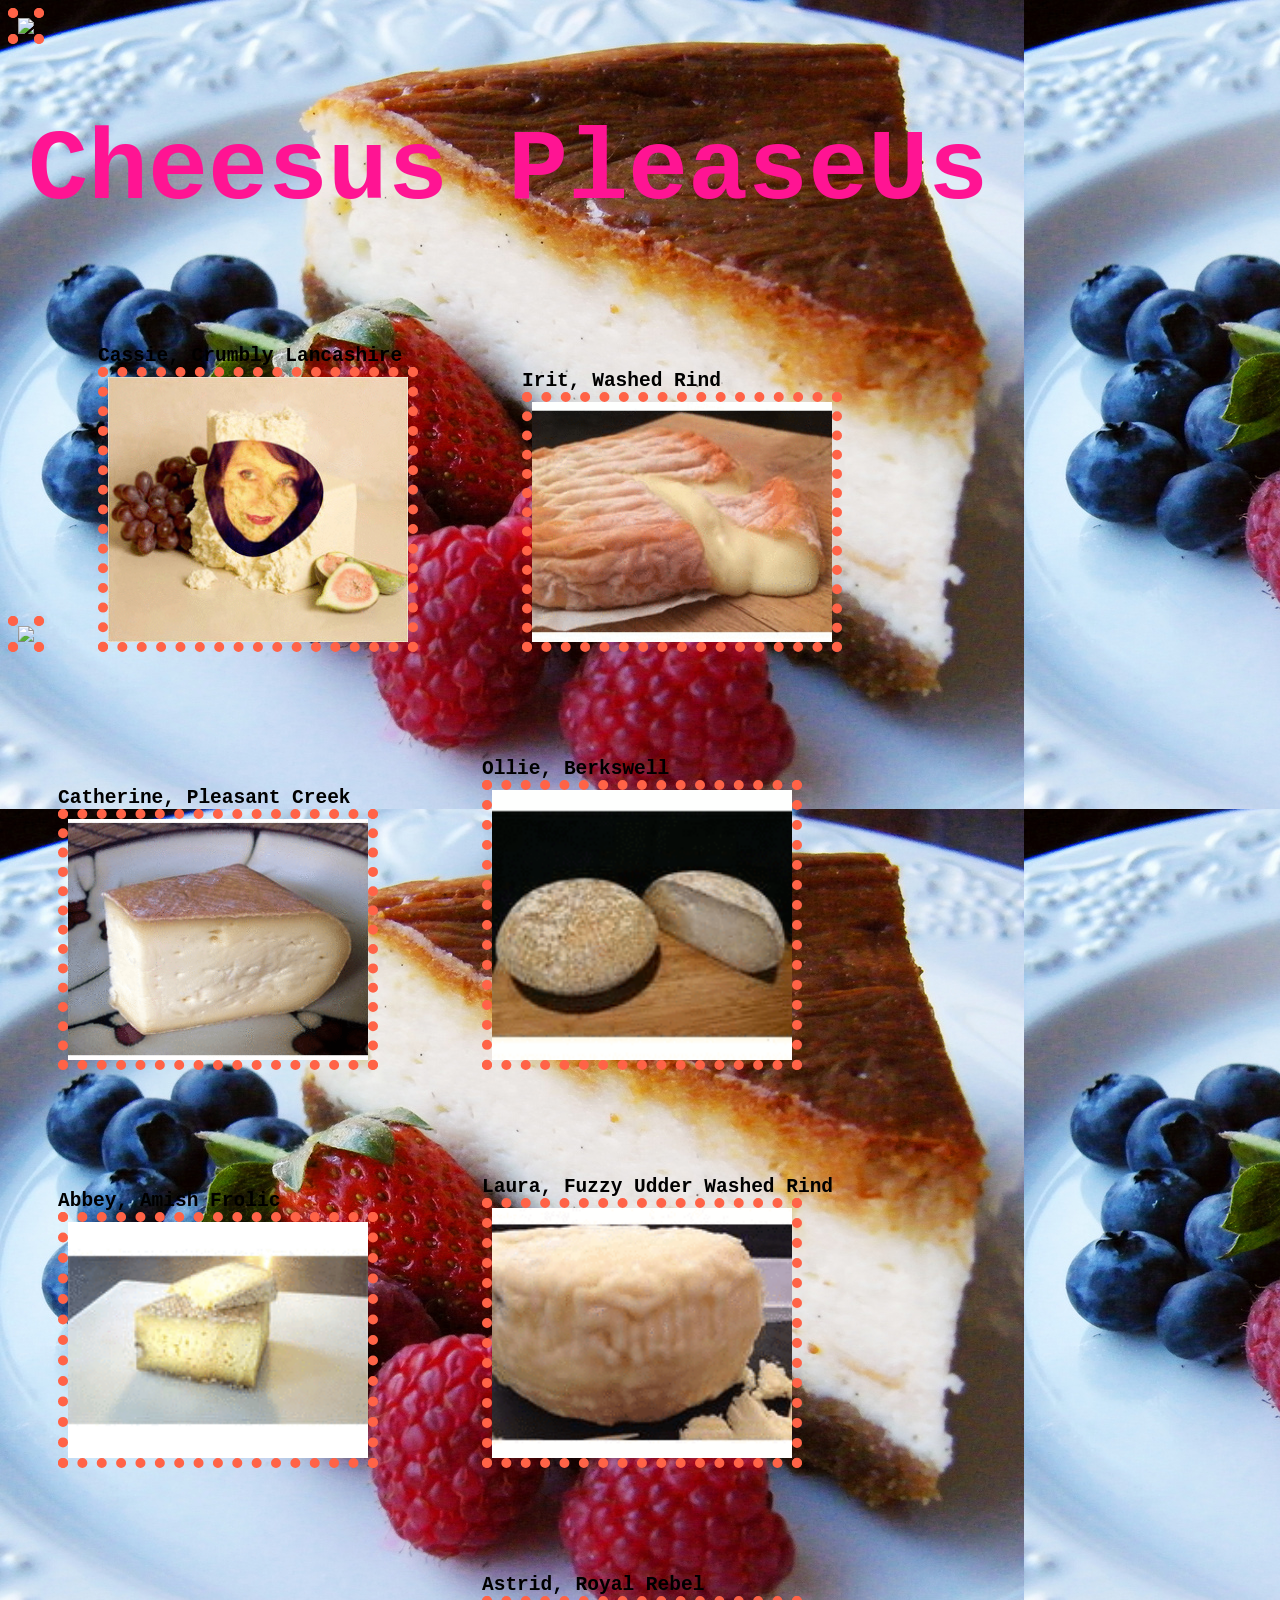
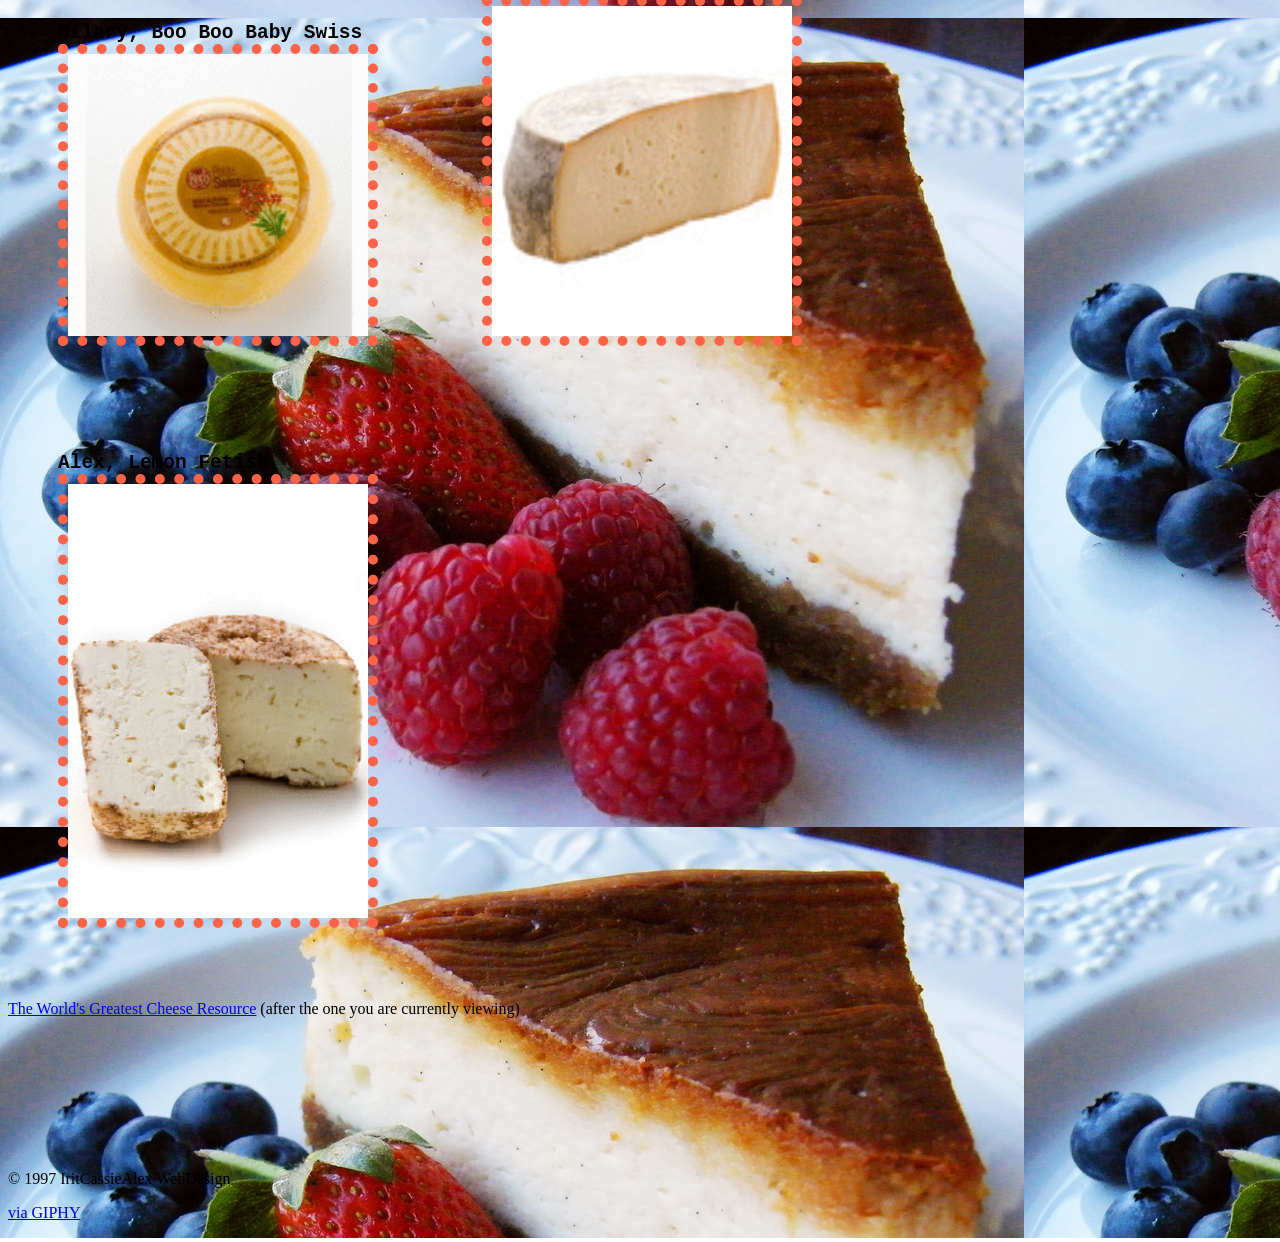
==== index.html @ 7c4f75d3 "mice added" ====
<!doctype html>
<html>
  <head>
    <title>CheesusPleaseUs</title>
    <a href="http://www.picgifs.com/mini-graphics/"><img src="http://www.picgifs.com/mini-graphics/mini-graphics/banana/mini-graphics-banana-814099.gif" border="0" /></a>
    <link href="styles.css" rel="stylesheet">
  </head>
  <body background="cake.jpg">
    <h1>Cheesus PleaseUs</h1>
    <a href="http://www.picgifs.com/glitter-gifs/"><img src="http://www.picgifs.com/glitter-gifs/m/mice/picgifs-mice-611386.gif" border="0" /></a>

<li><div>Cassie, Crumbly Lancashire</div>
<a href="http://www.cheese.com/crumbly-lancashire/">
  <img src="AAACassie.gif" width=300px></a></li>

<li><div>Irit, Washed Rind</div>
  <a href="http://www.cheese.com/washed-rind-cheese-australian/">
<img src="AAAIrit.gif" width=300px></a></li>

<li><div>Catherine, Pleasant Creek</div>
  <a href="http://www.cheese.com/pleasant-creek/">
<img src="AAACatherine.gif" width=300px></a></li>

<li><div>Ollie, Berkswell</div>
<a href="http://www.cheese.com/berkswell/">
<img src="AAAOllie.gif" width=300px></a></li>

<li><div>Abbey, Amish Frolic</div>
<a href="http://www.cheese.com/amish-frolic/">
<img src="AAAAbbey.gif" width=300px></a></li>

<li><div>Laura, Fuzzy Udder Washed Rind</div>
<a href="http://www.cheese.com/fuzzy-udder-washed-rind/">
<img src="AAALaura.gif" width=300px></a></li>

<li><div>Hilary, Boo Boo Baby Swiss</div>
<a href="http://www.cheese.com/boo-boo-baby-swiss/">
<img src="AAAHilary.gif" width=300px><a/></li>

<li><div>Astrid, Royal Rebel</div>
<a href="http://www.cheese.com/royal-rebel/">
<img src="AAAAstrid.gif" width=300px></a></li>

<li><div>Alex, Lemon Fetish</div>
<a href="http://www.cheese.com/lemon-fetish/">
<img src="AAAAlex.gif" width=300px></a></li>
</ul>

<p><a href="http://hotmenandcheese.tumblr.com/">The World's Greatest Cheese Resource</a> (after the one you are currently viewing)</p>

© 1997 IritCassieAlex WebDesign

<iframe src="//giphy.com/embed/WMPQ6NTg9X8Zy?html5=true" width="200" frameBorder="0" class="giphy-embed" allowFullScreen></iframe><p><a href="http://giphy.com/gifs/cheese-nachos-fountain-WMPQ6NTg9X8Zy">via GIPHY</a></p>
<ul>

  </body>
</html>
---- styles.css ----
li {
  color:  ;
  font-size: 150%;
  font-family: monospace;
  font-weight: bold;
  display: inline-block;
  padding: 50px;
}
img {
  border: 10px dotted tomato;
}
h1 {
  color: deeppink;
  font-size: 100px;
  font-family: monospace;
  padding-left: 20px;
}
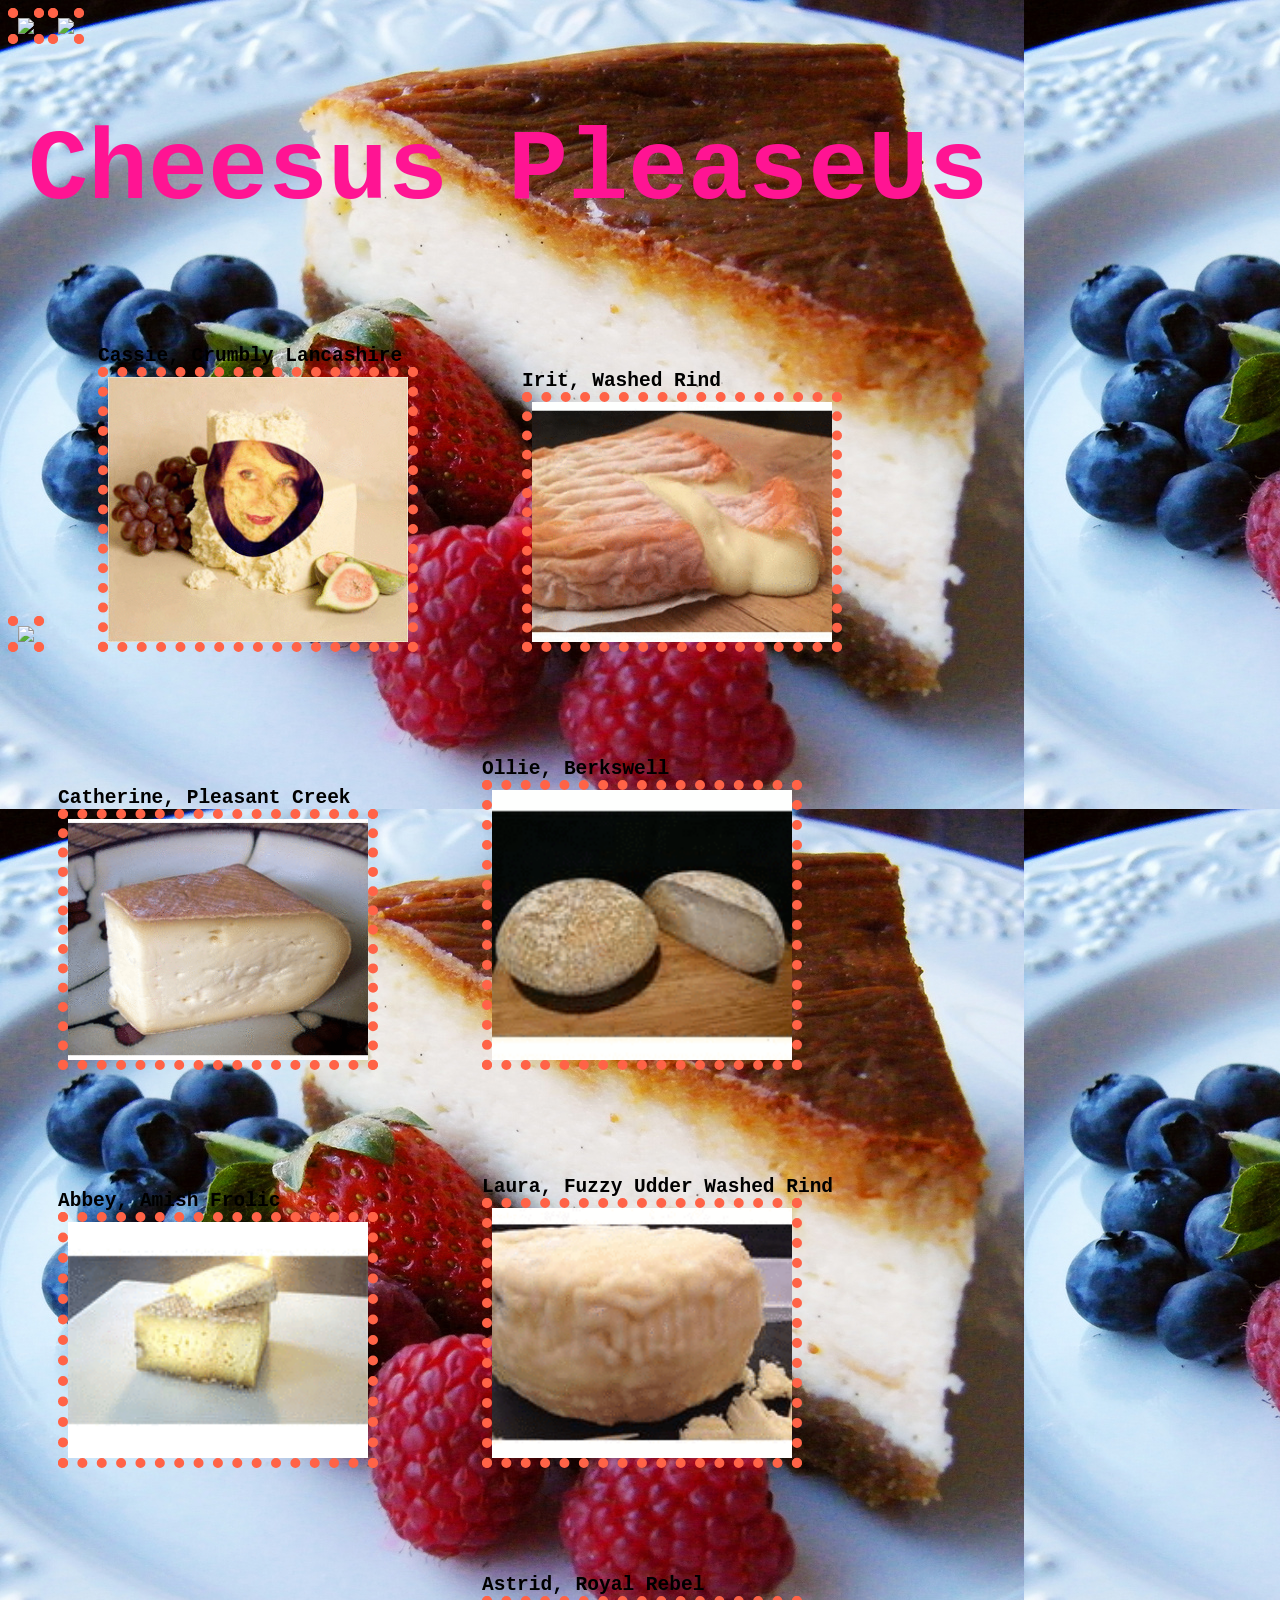
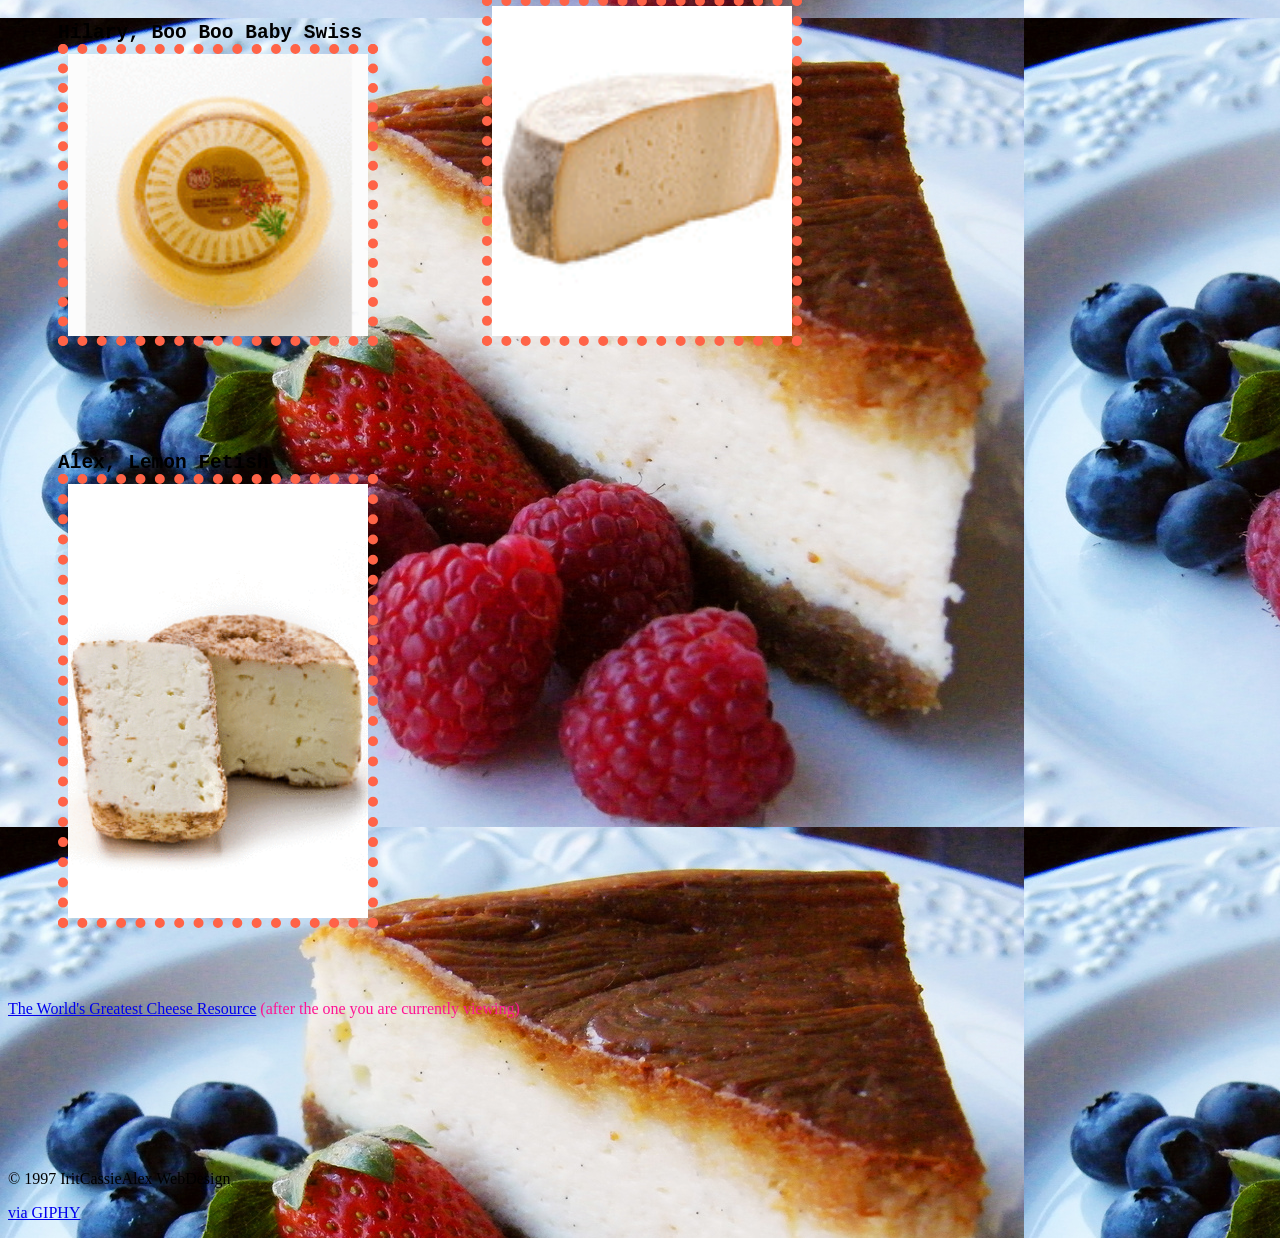
==== commit 0c1aae98: "mouse added" ====
--- a/index.html
+++ b/index.html
@@ -5,6 +5,7 @@
     <a href="http://www.picgifs.com/mini-graphics/"><img src="http://www.picgifs.com/mini-graphics/mini-graphics/banana/mini-graphics-banana-814099.gif" border="0" /></a>
     <link href="styles.css" rel="stylesheet">
   </head>
+  <a href="http://www.picgifs.com/glitter-gifs/"><img src="http://www.picgifs.com/glitter-gifs/m/mice/picgifs-mice-6784346.gif" border="0" /></a>
   <body background="cake.jpg">
     <h1>Cheesus PleaseUs</h1>
     <a href="http://www.picgifs.com/glitter-gifs/"><img src="http://www.picgifs.com/glitter-gifs/m/mice/picgifs-mice-611386.gif" border="0" /></a>
--- a/styles.css
+++ b/styles.css
@@ -15,3 +15,8 @@
   font-family: monospace;
   padding-left: 20px;
 }
+
+p {
+color: deeppink;
+  
+}
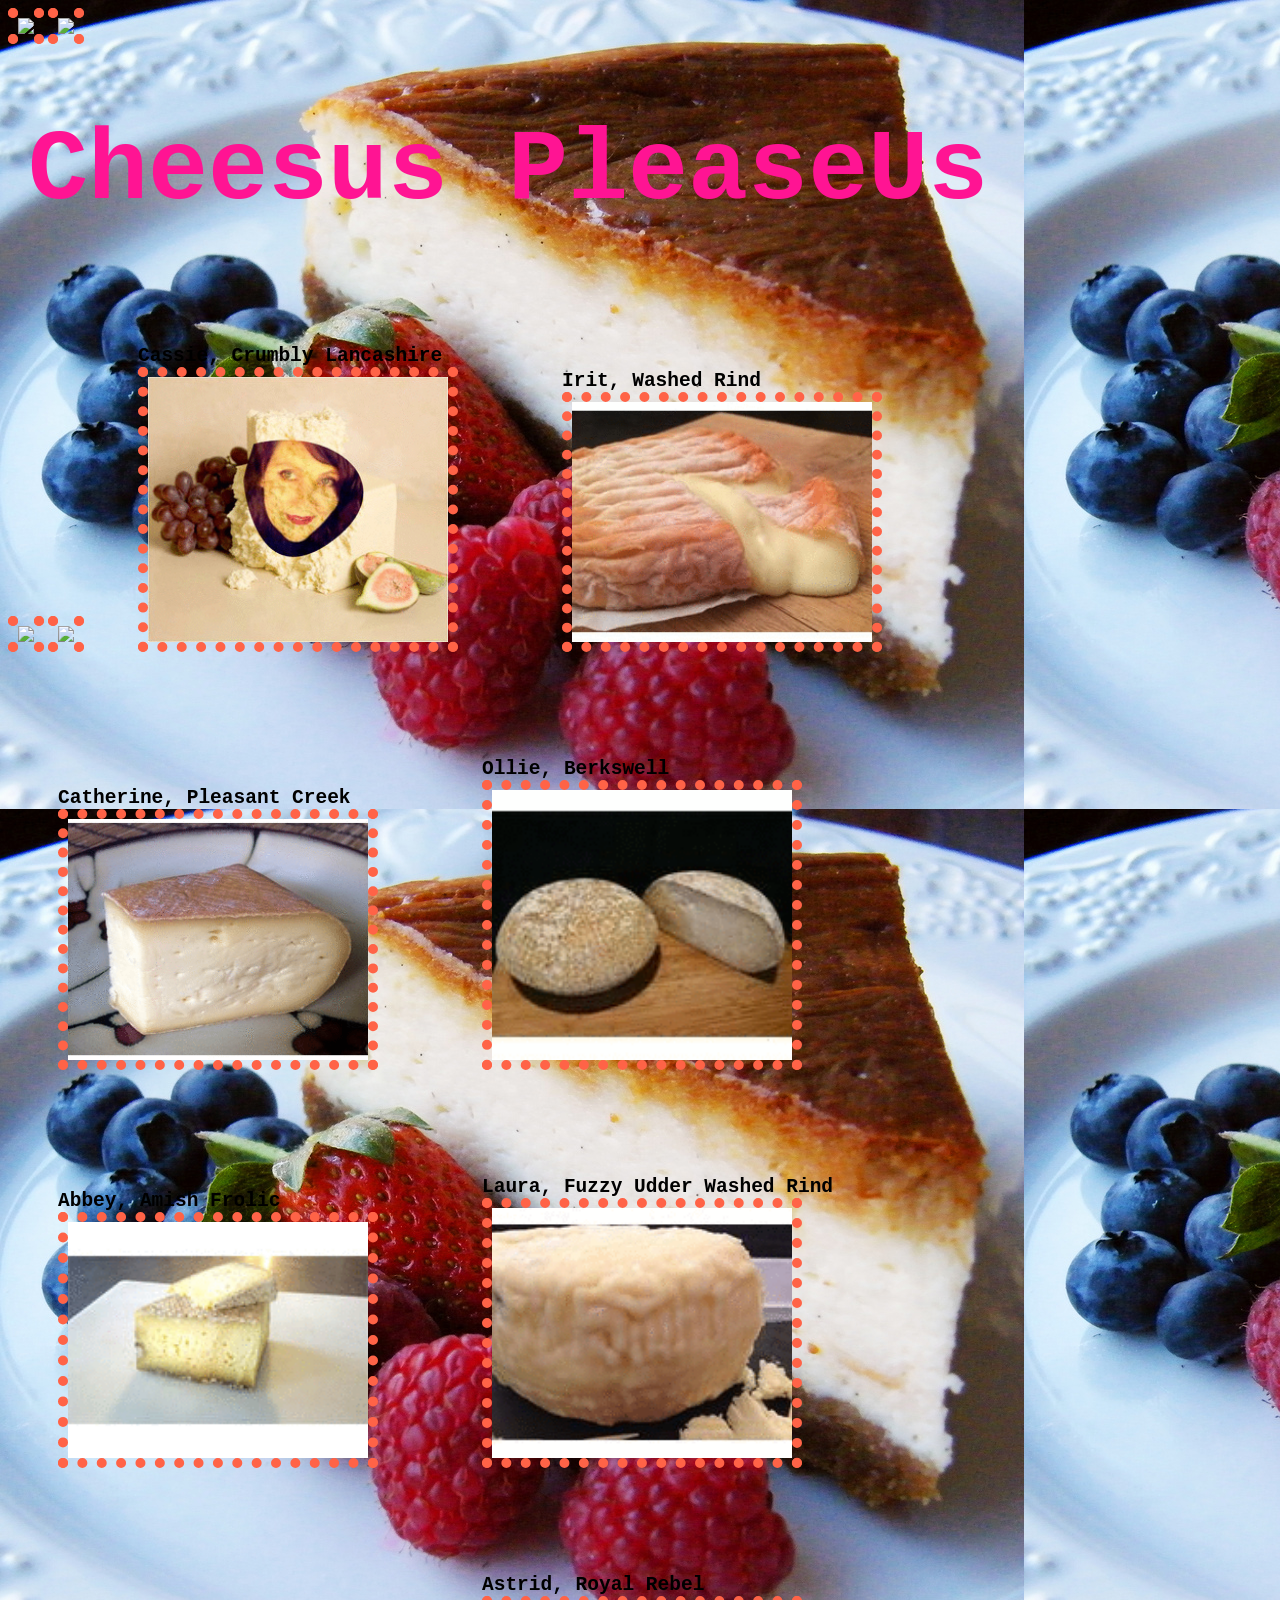
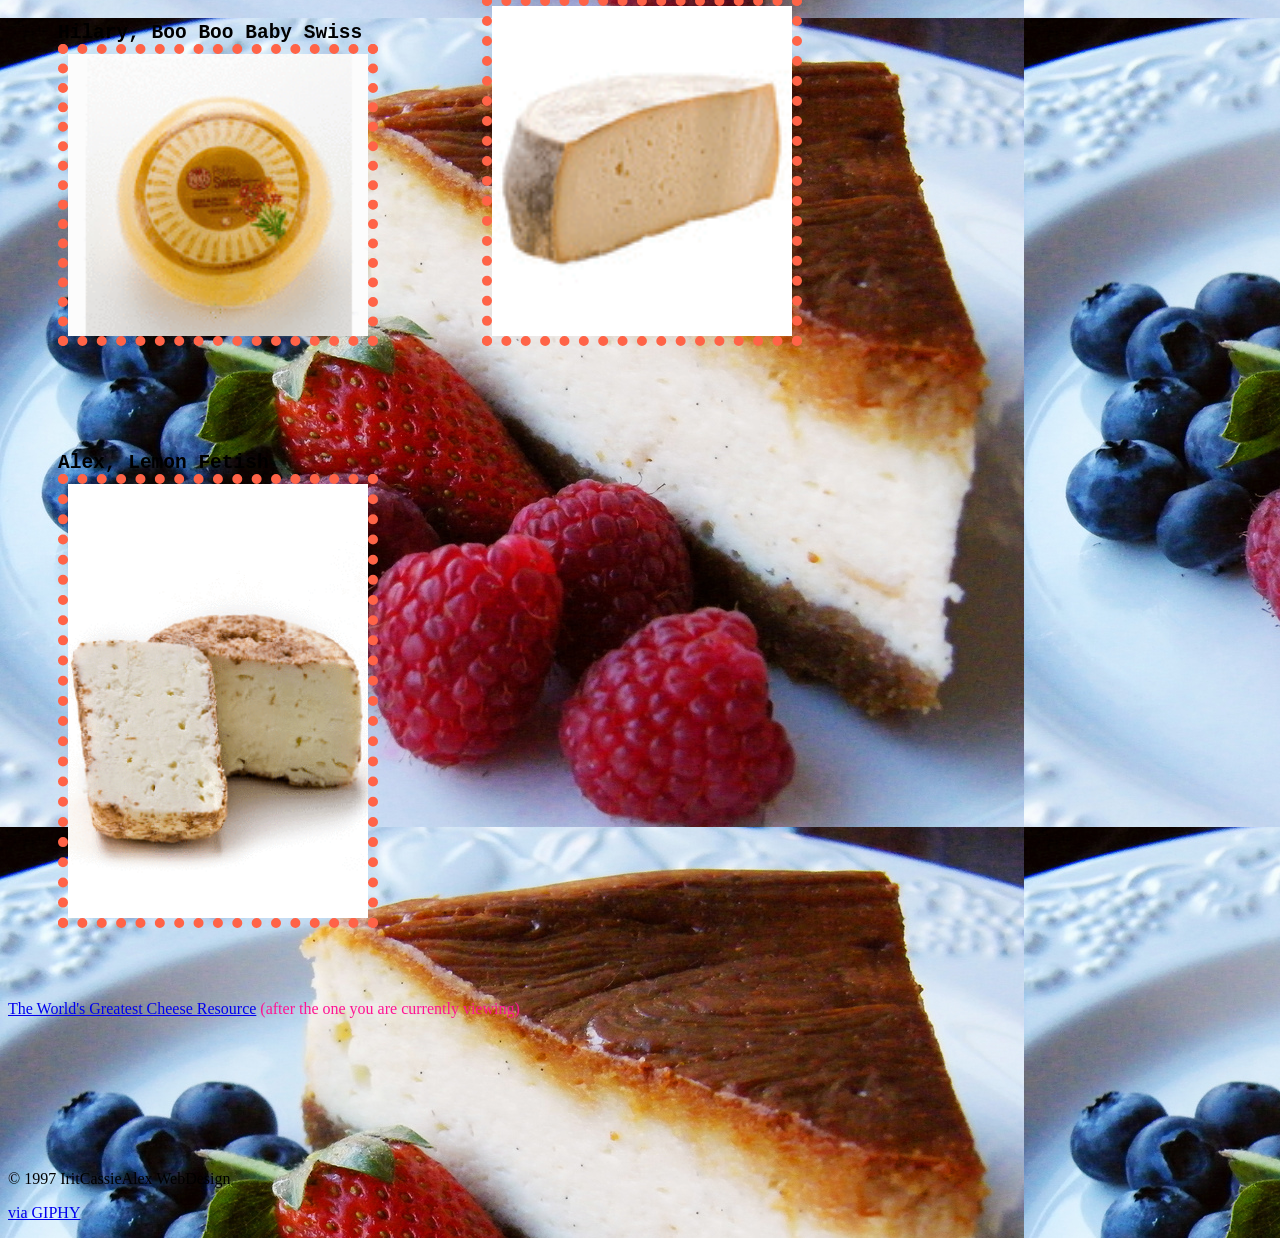
==== commit b2a7eb16: "Fuck you" ====
--- a/index.html
+++ b/index.html
@@ -9,7 +9,7 @@
   <body background="cake.jpg">
     <h1>Cheesus PleaseUs</h1>
     <a href="http://www.picgifs.com/glitter-gifs/"><img src="http://www.picgifs.com/glitter-gifs/m/mice/picgifs-mice-611386.gif" border="0" /></a>
-
+<a href="http://www.picgifs.com/reaction-gifs/"><img src="http://www.picgifs.com/reaction-gifs/reaction-gifs/not-giving-a-fuck/picgifs-not-giving-a-fuck-118958.gif" border="0" /></a>
 <li><div>Cassie, Crumbly Lancashire</div>
 <a href="http://www.cheese.com/crumbly-lancashire/">
   <img src="AAACassie.gif" width=300px></a></li>
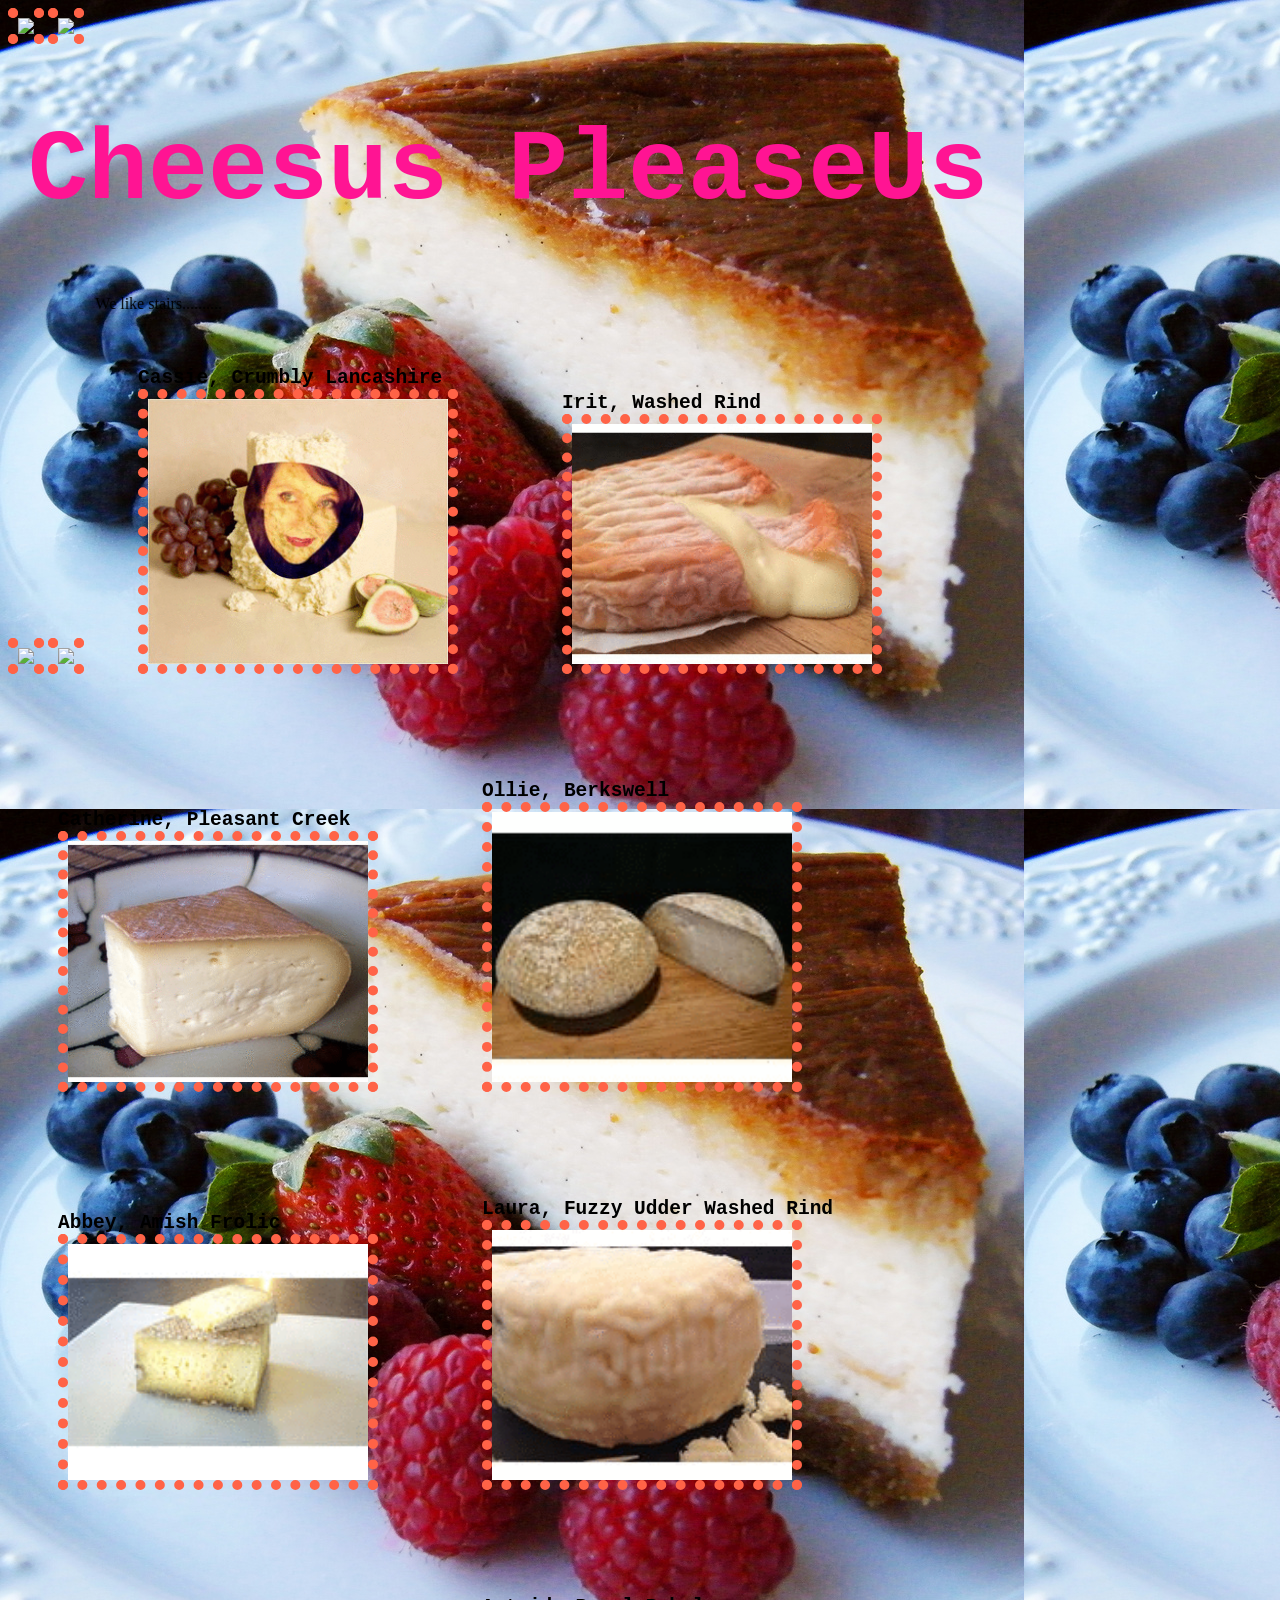
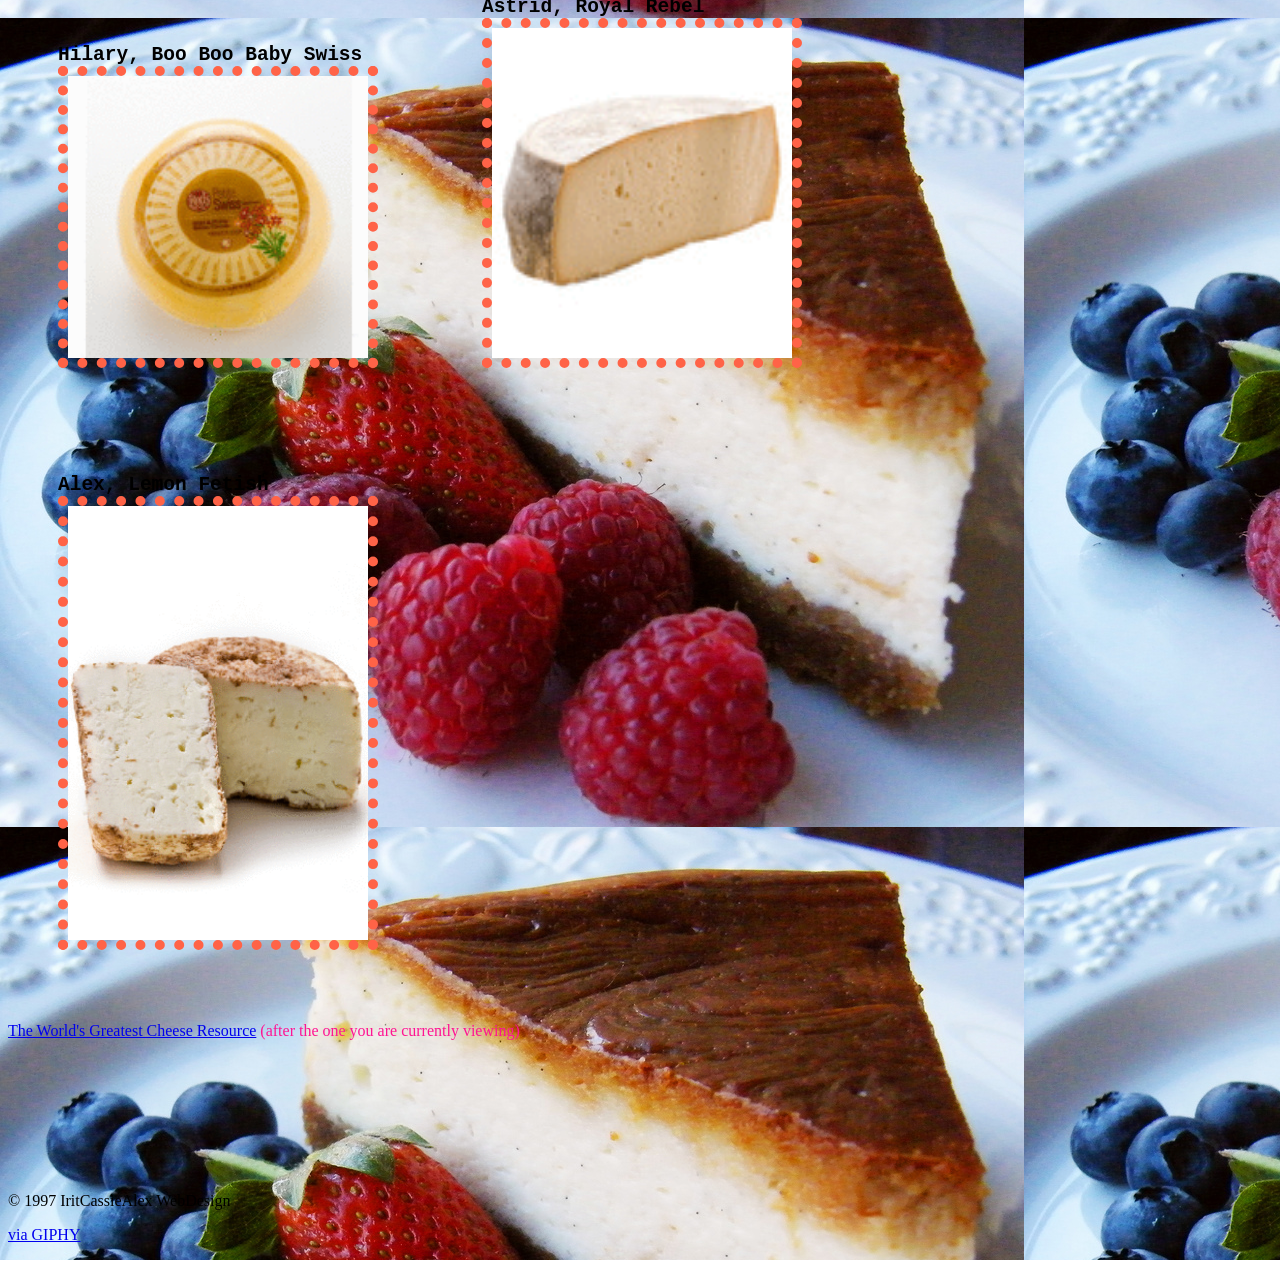
==== commit 8b0dd527: "90's affect" ====
--- a/index.html
+++ b/index.html
@@ -8,6 +8,7 @@
   <a href="http://www.picgifs.com/glitter-gifs/"><img src="http://www.picgifs.com/glitter-gifs/m/mice/picgifs-mice-6784346.gif" border="0" /></a>
   <body background="cake.jpg">
     <h1>Cheesus PleaseUs</h1>
+    <marquee class="GeneratedMarquee" direction="right" scrollamount="12" behavior="scroll">We like stairs..........</marquee>
     <a href="http://www.picgifs.com/glitter-gifs/"><img src="http://www.picgifs.com/glitter-gifs/m/mice/picgifs-mice-611386.gif" border="0" /></a>
 <a href="http://www.picgifs.com/reaction-gifs/"><img src="http://www.picgifs.com/reaction-gifs/reaction-gifs/not-giving-a-fuck/picgifs-not-giving-a-fuck-118958.gif" border="0" /></a>
 <li><div>Cassie, Crumbly Lancashire</div>
--- a/styles.css
+++ b/styles.css
@@ -1,3 +1,28 @@
+body {
+  animation: colorchange 50s; /* animation-name followed by duration in seconds*/
+     /* you could also use milliseconds (ms) or something like 2.5s */
+  -webkit-animation: colorchange 50s; /* Chrome and Safari */
+}
+
+@keyframes colorchange
+{
+  0%   {background: red;}
+  25%  {background: yellow;}
+  50%  {background: blue;}
+  75%  {background: green;}
+  100% {background: red;}
+}
+
+@-webkit-keyframes colorchange /* Safari and Chrome - necessary duplicate */
+{
+  0%   {background: red;}
+  25%  {background: yellow;}
+  50%  {background: blue;}
+  75%  {background: green;}
+  100% {background: red;}
+}
+
+
 li {
   color:  ;
   font-size: 150%;
@@ -9,6 +34,11 @@
 img {
   border: 10px dotted tomato;
 }
+
+img:hover {
+  border: 10px dotted gold;
+}
+
 h1 {
   color: deeppink;
   font-size: 100px;
@@ -18,5 +48,5 @@
 
 p {
 color: deeppink;
-  
+
 }
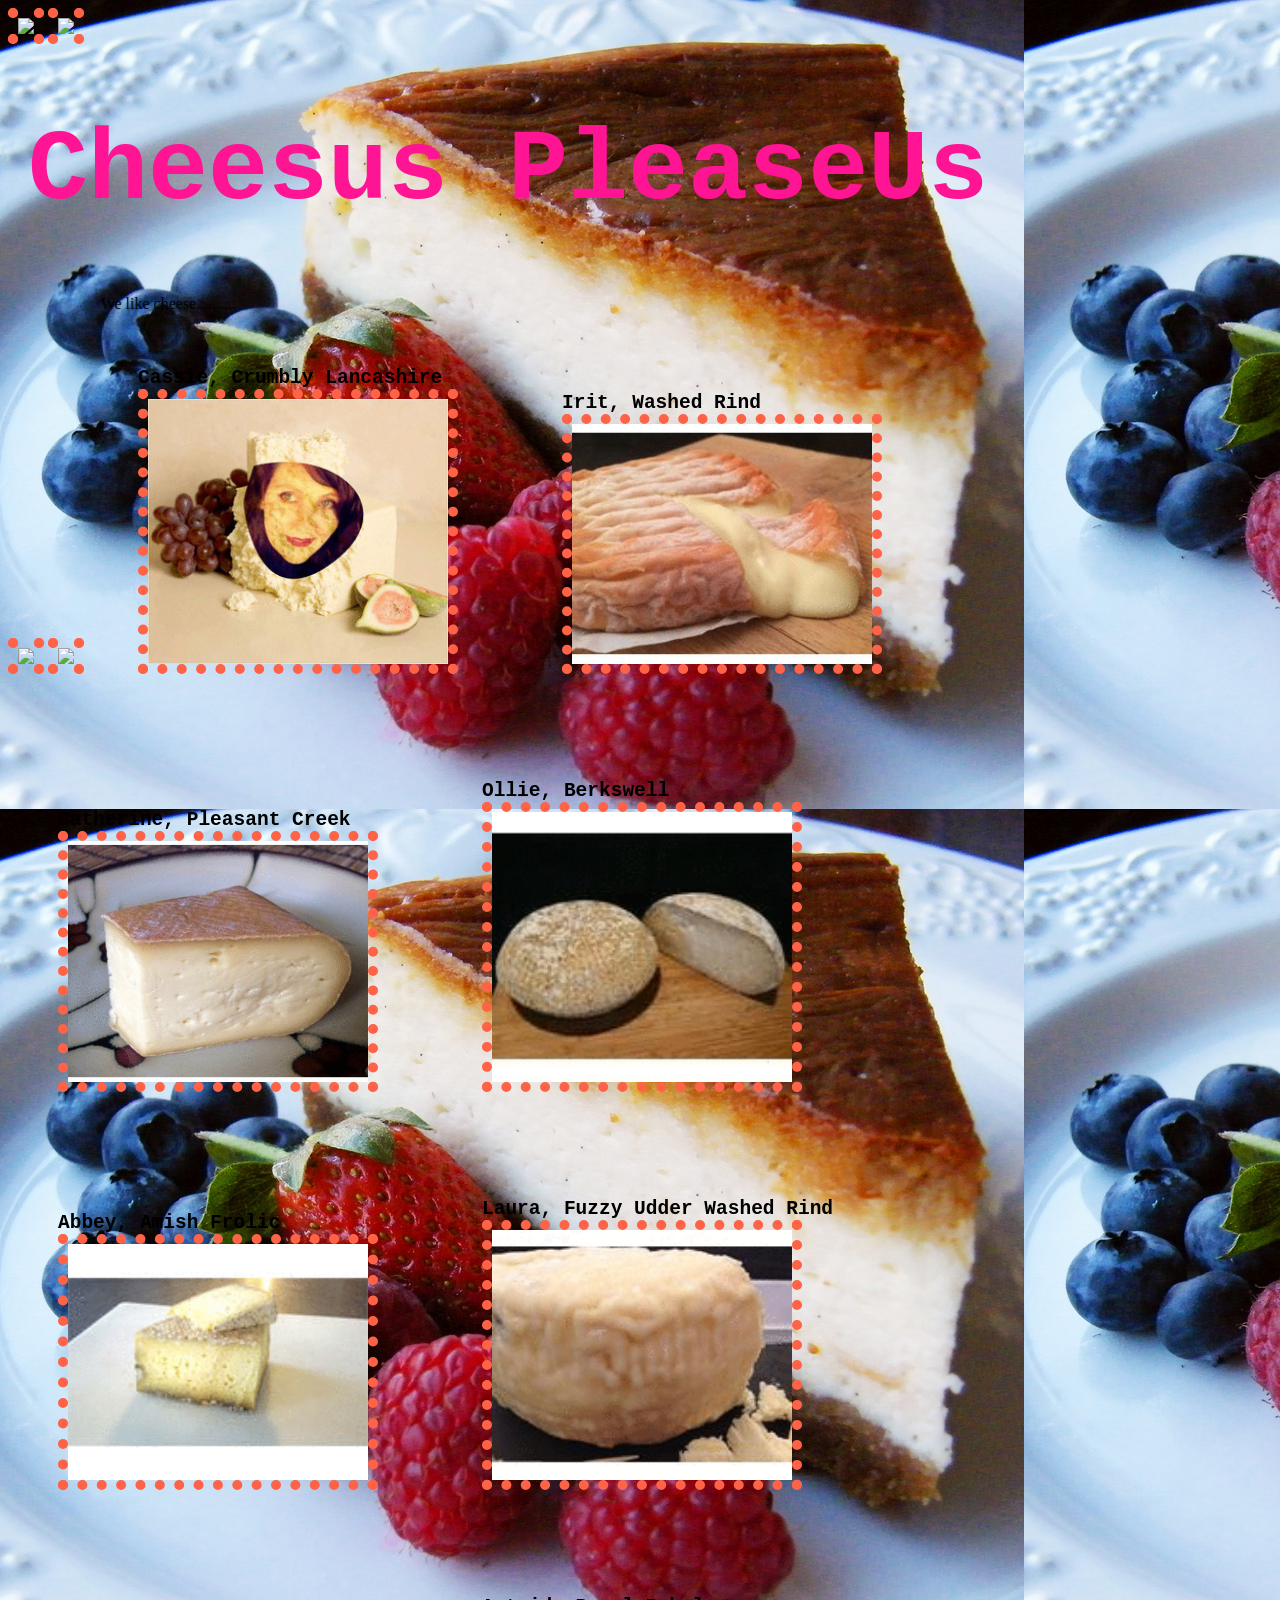
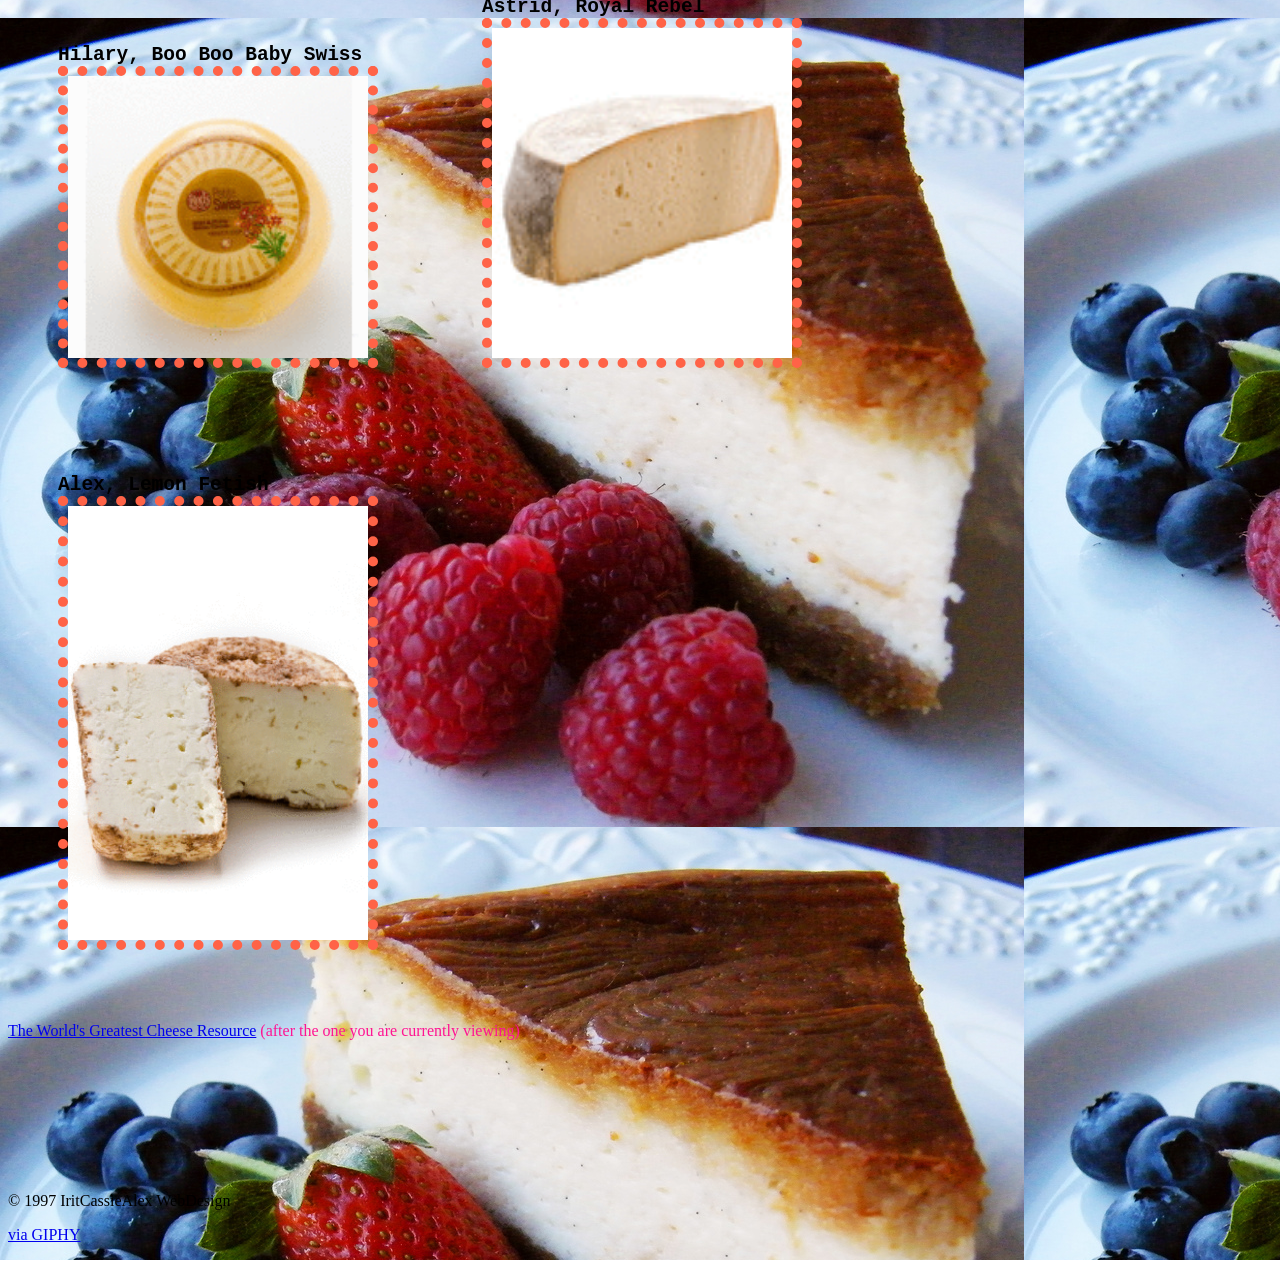
==== commit a734d52e: "change of text" ====
--- a/index.html
+++ b/index.html
@@ -8,7 +8,7 @@
   <a href="http://www.picgifs.com/glitter-gifs/"><img src="http://www.picgifs.com/glitter-gifs/m/mice/picgifs-mice-6784346.gif" border="0" /></a>
   <body background="cake.jpg">
     <h1>Cheesus PleaseUs</h1>
-    <marquee class="GeneratedMarquee" direction="right" scrollamount="12" behavior="scroll">We like stairs..........</marquee>
+    <marquee class="GeneratedMarquee" direction="right" scrollamount="12" behavior="scroll">We like cheese..........</marquee>
     <a href="http://www.picgifs.com/glitter-gifs/"><img src="http://www.picgifs.com/glitter-gifs/m/mice/picgifs-mice-611386.gif" border="0" /></a>
 <a href="http://www.picgifs.com/reaction-gifs/"><img src="http://www.picgifs.com/reaction-gifs/reaction-gifs/not-giving-a-fuck/picgifs-not-giving-a-fuck-118958.gif" border="0" /></a>
 <li><div>Cassie, Crumbly Lancashire</div>
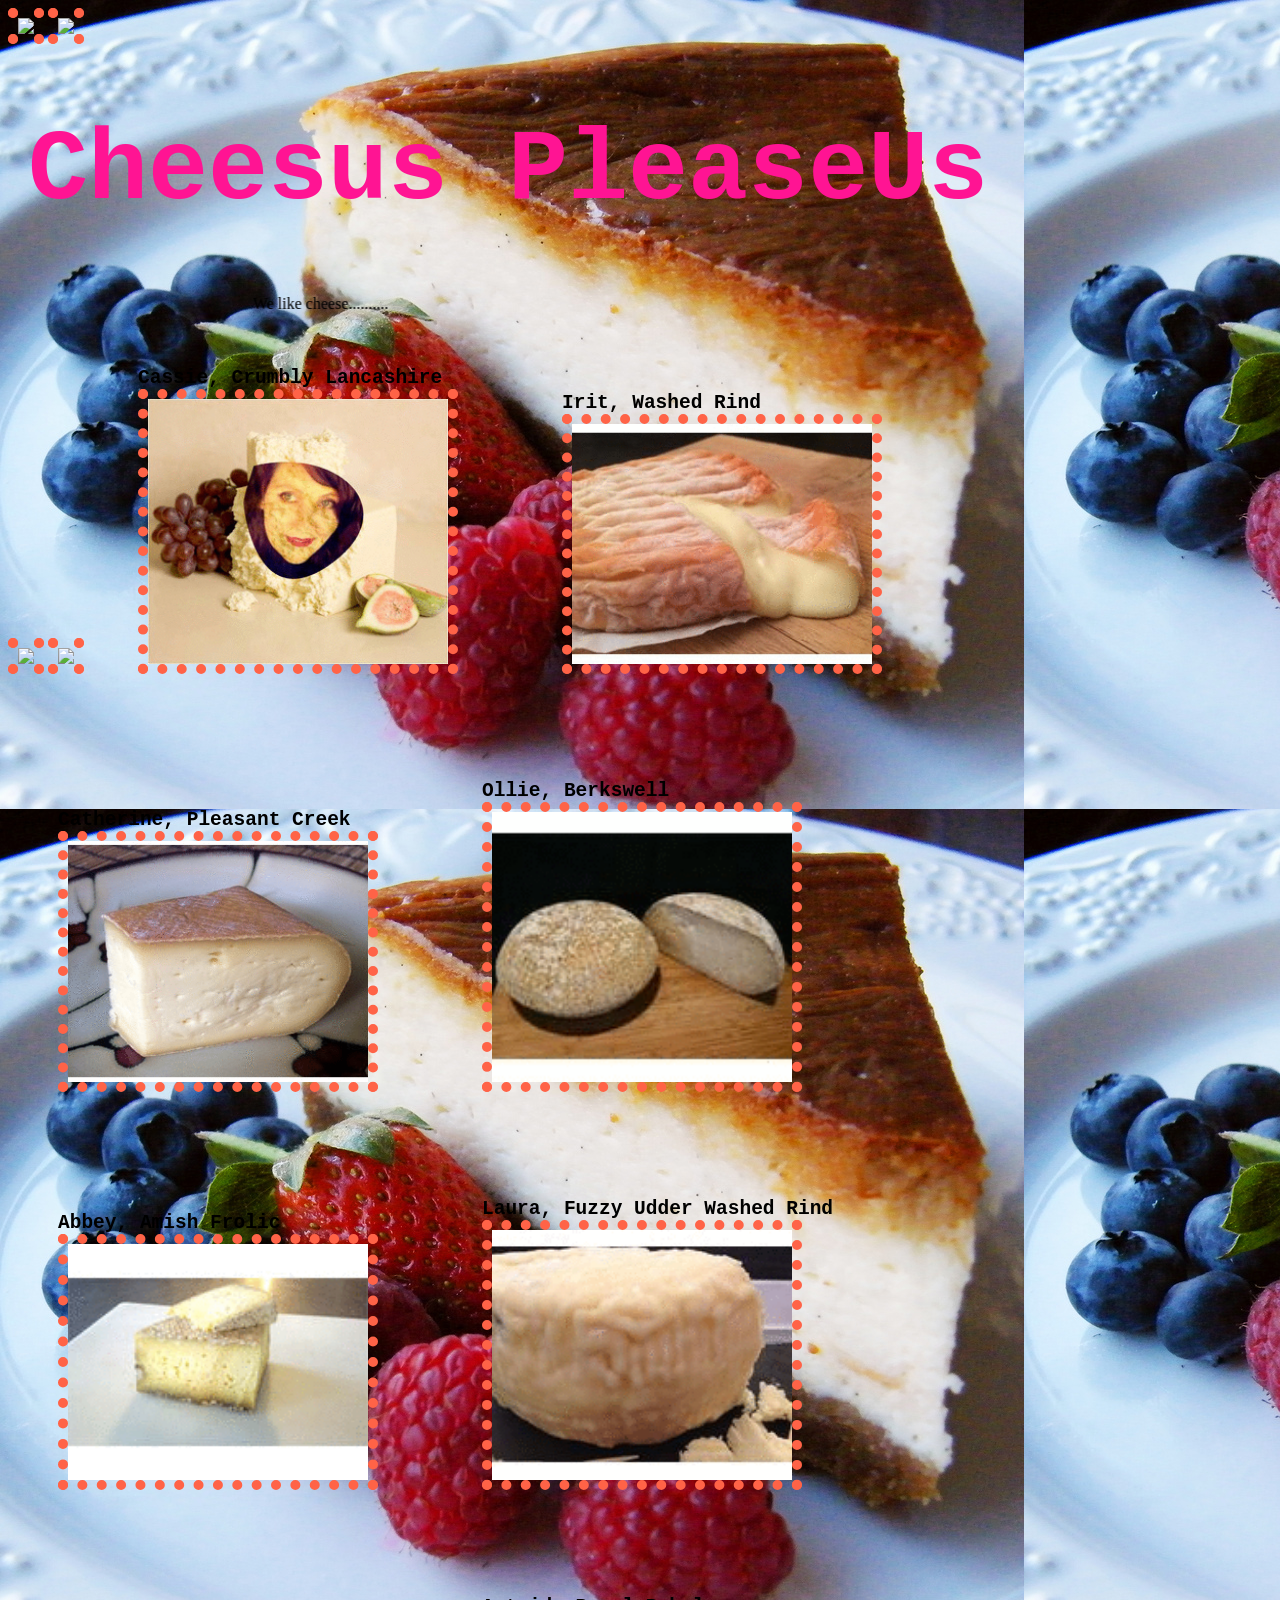
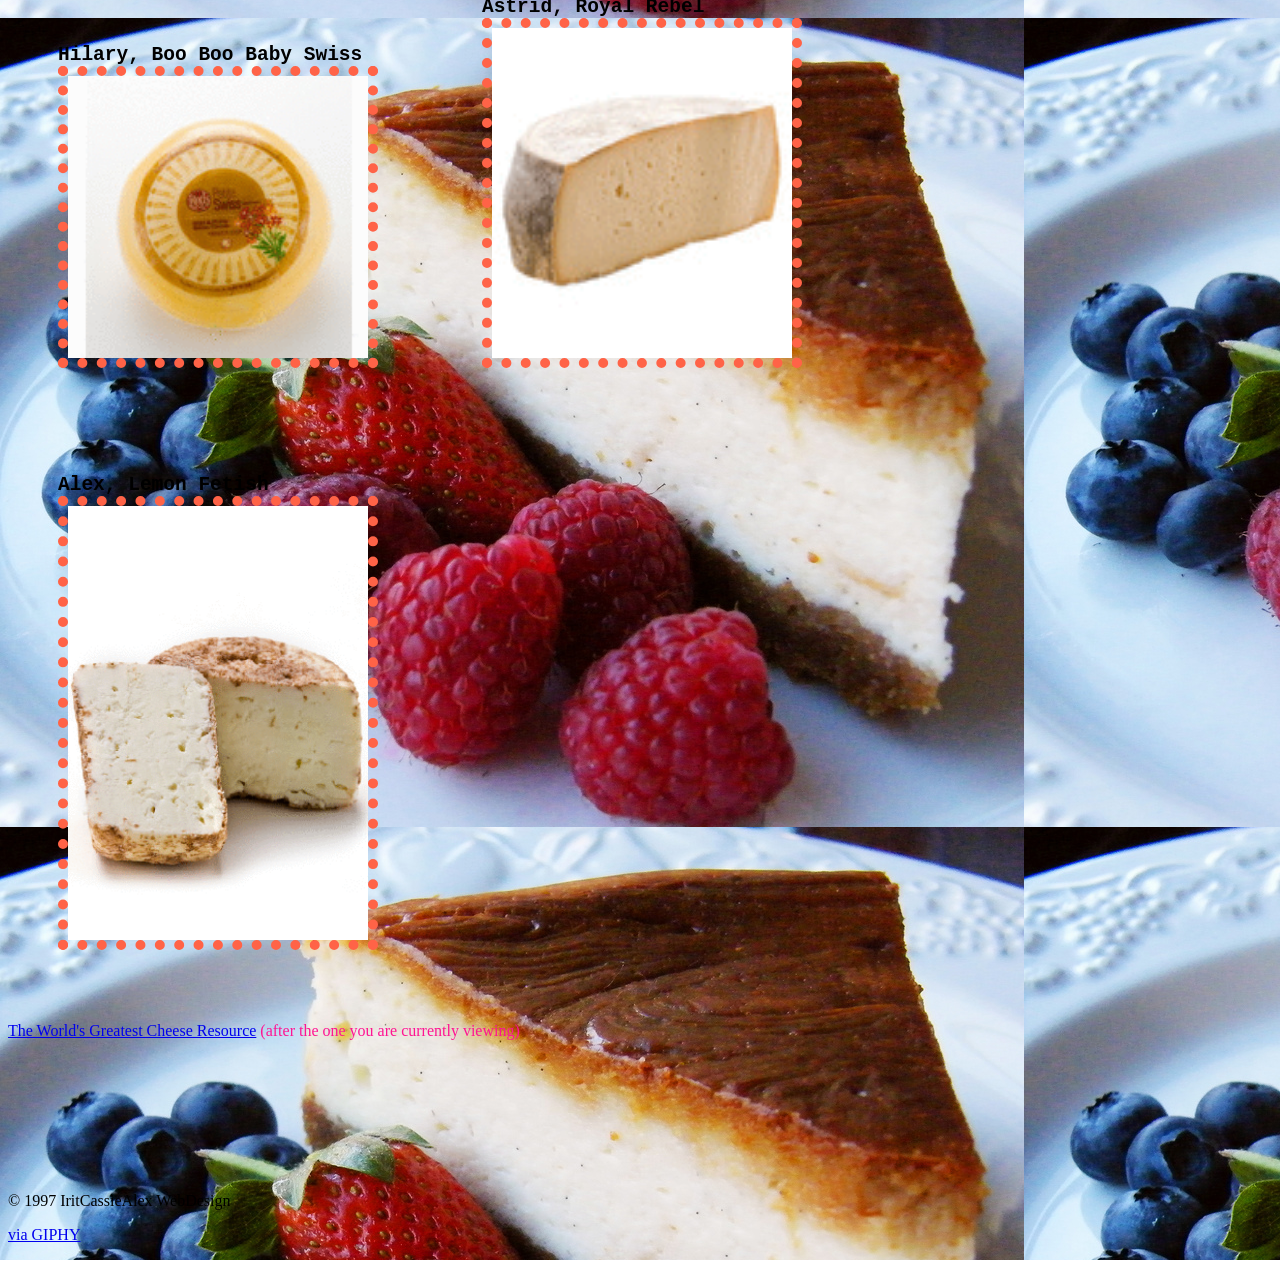
==== commit fdcd7cfa: "Sliding" ====
--- a/index.html
+++ b/index.html
@@ -8,7 +8,7 @@
   <a href="http://www.picgifs.com/glitter-gifs/"><img src="http://www.picgifs.com/glitter-gifs/m/mice/picgifs-mice-6784346.gif" border="0" /></a>
   <body background="cake.jpg">
     <h1>Cheesus PleaseUs</h1>
-    <marquee class="GeneratedMarquee" direction="right" scrollamount="12" behavior="scroll">We like cheese..........</marquee>
+    <marquee class="GeneratedMarquee" direction="right" scrollamount="20" behavior="scroll">We like cheese..........</marquee>
     <a href="http://www.picgifs.com/glitter-gifs/"><img src="http://www.picgifs.com/glitter-gifs/m/mice/picgifs-mice-611386.gif" border="0" /></a>
 <a href="http://www.picgifs.com/reaction-gifs/"><img src="http://www.picgifs.com/reaction-gifs/reaction-gifs/not-giving-a-fuck/picgifs-not-giving-a-fuck-118958.gif" border="0" /></a>
 <li><div>Cassie, Crumbly Lancashire</div>
--- a/styles.css
+++ b/styles.css
@@ -49,4 +49,14 @@
 p {
 color: deeppink;
 
+
+marquee {
+  color: mediumpurple;
+  font-size: 200px;
 }
+
+
+
+}
+
+}
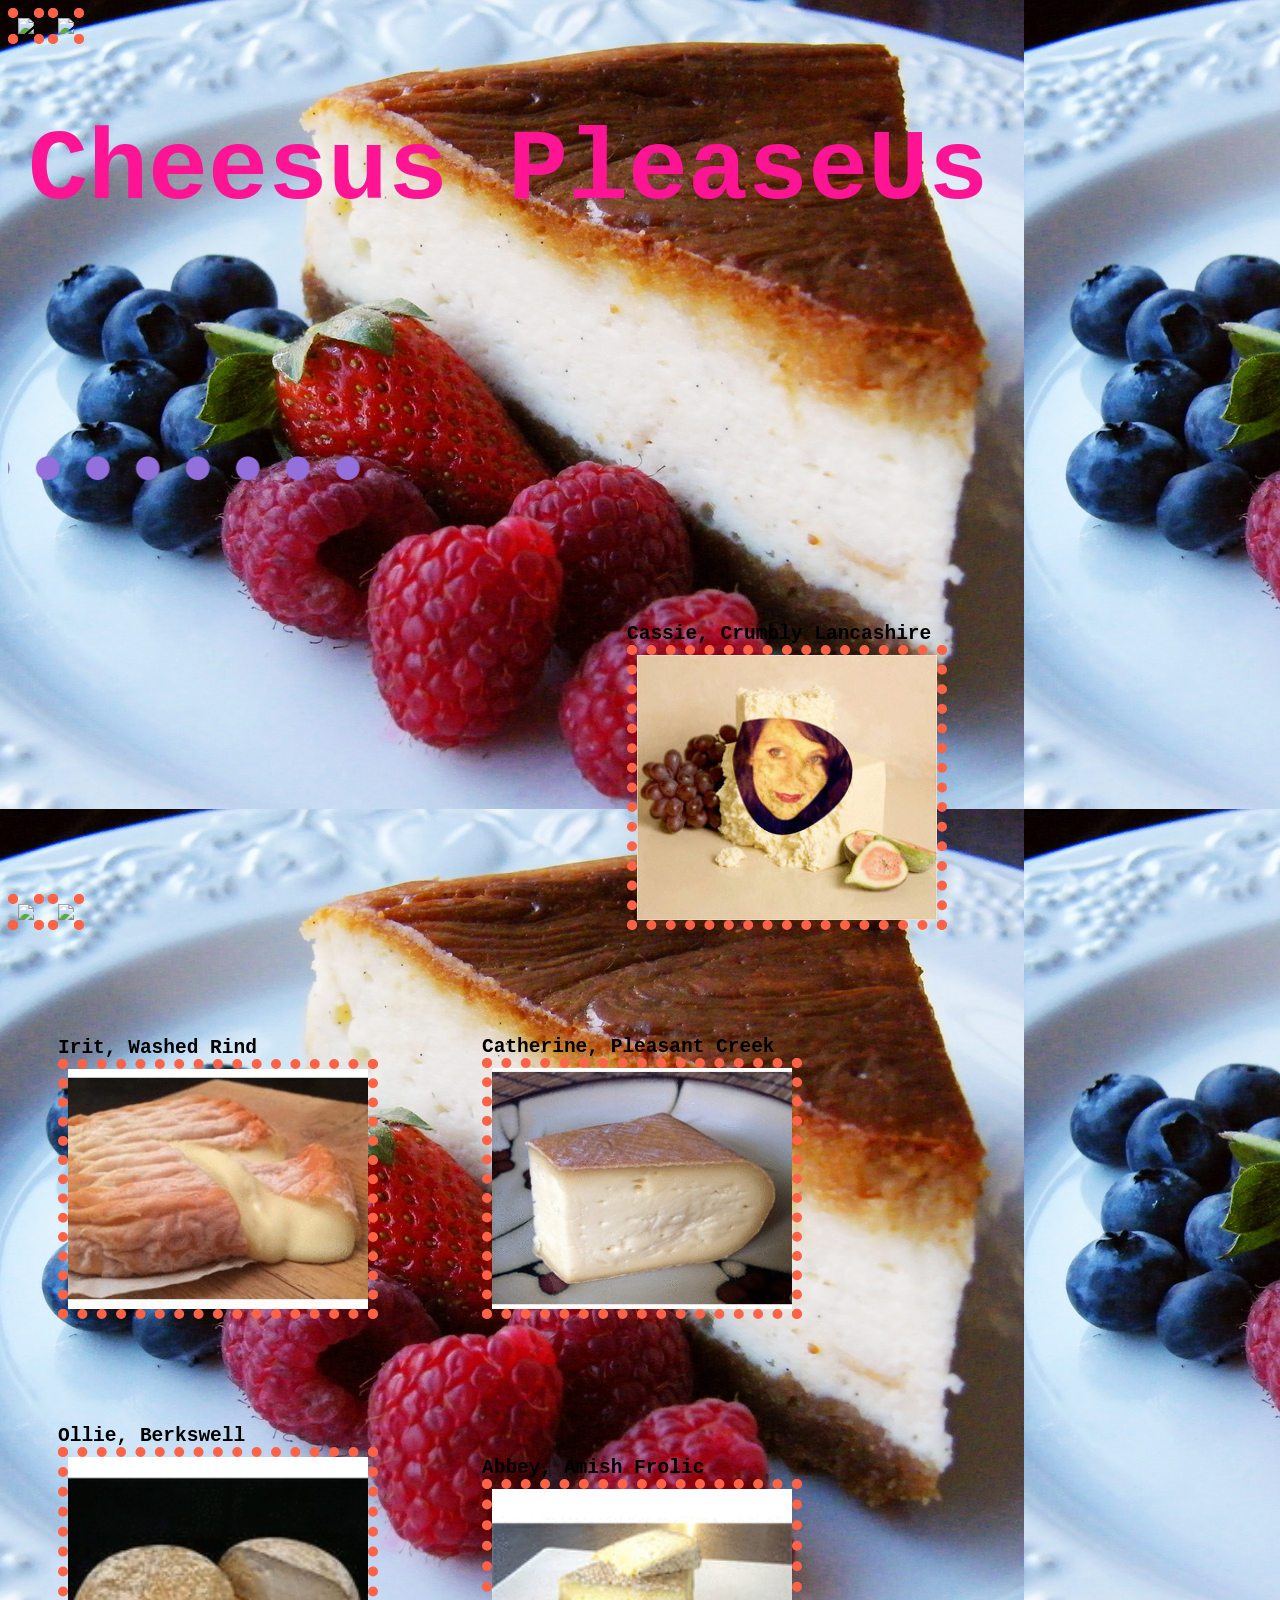
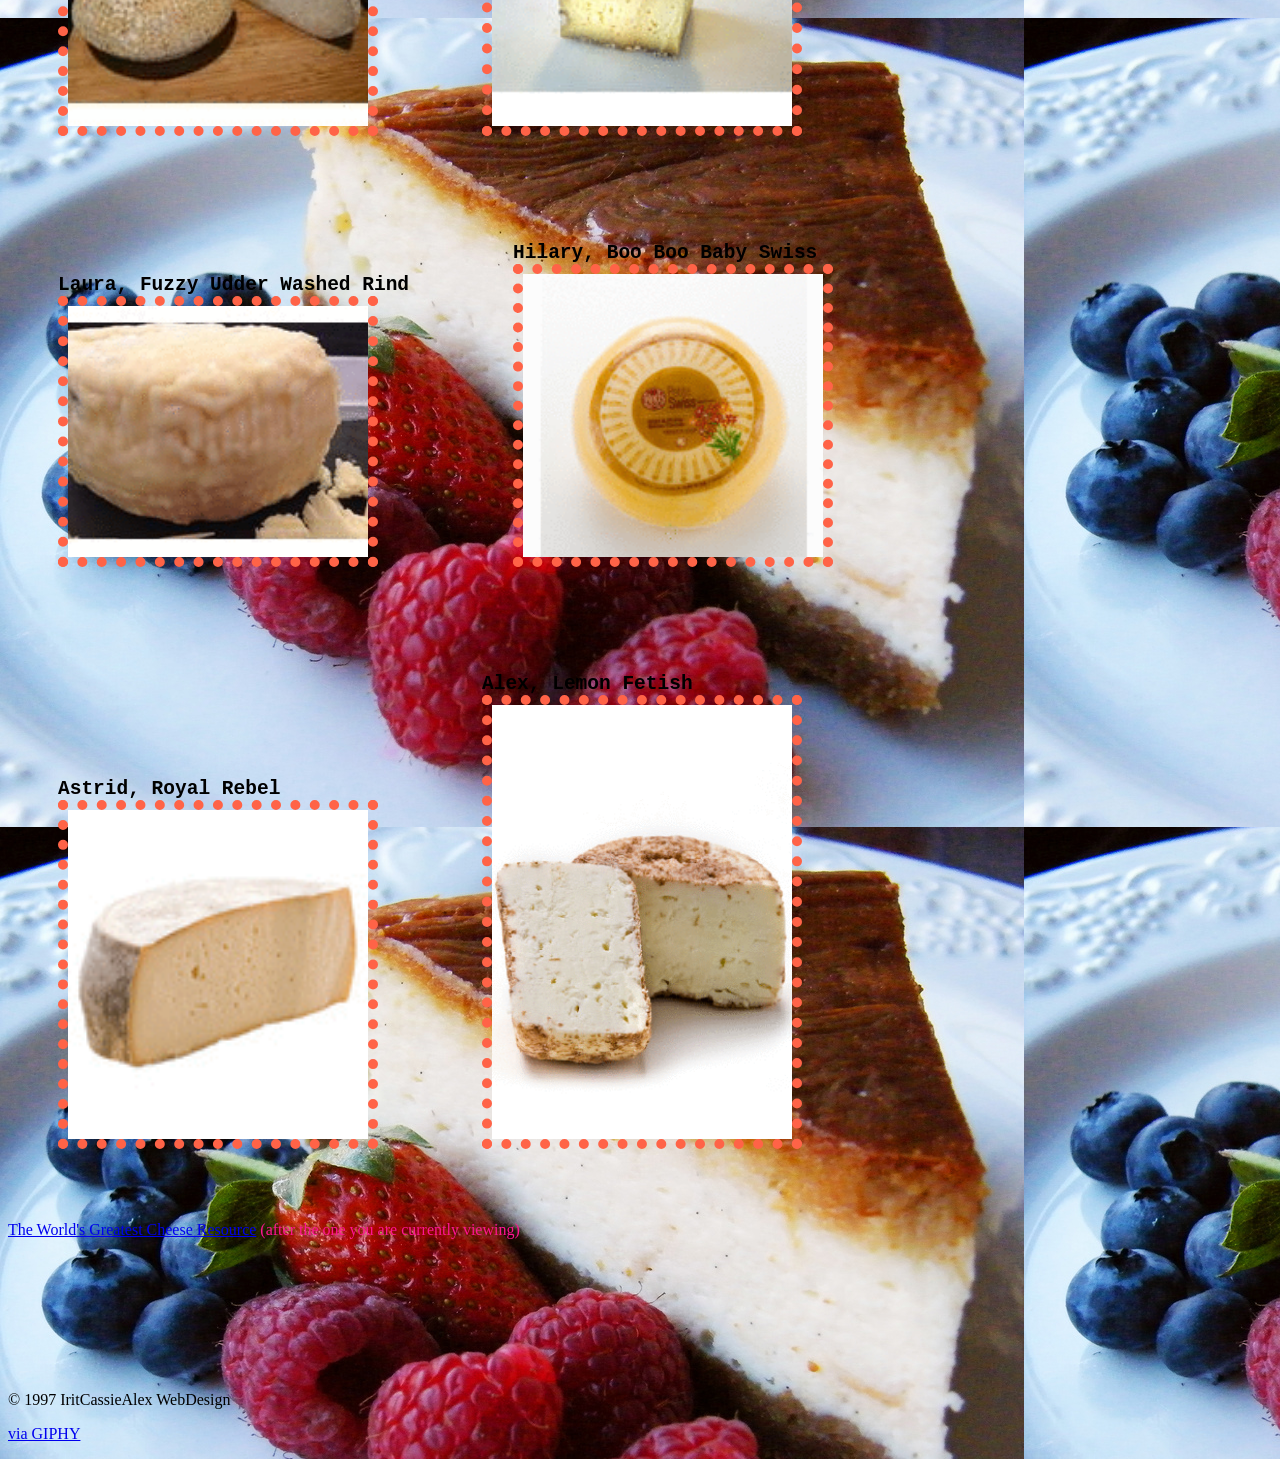
==== commit bf6d4ef1: "Animation added" ====
--- a/index.html
+++ b/index.html
@@ -11,6 +11,8 @@
     <marquee class="GeneratedMarquee" direction="right" scrollamount="20" behavior="scroll">We like cheese..........</marquee>
     <a href="http://www.picgifs.com/glitter-gifs/"><img src="http://www.picgifs.com/glitter-gifs/m/mice/picgifs-mice-611386.gif" border="0" /></a>
 <a href="http://www.picgifs.com/reaction-gifs/"><img src="http://www.picgifs.com/reaction-gifs/reaction-gifs/not-giving-a-fuck/picgifs-not-giving-a-fuck-118958.gif" border="0" /></a>
+<iframe allowtransparency="true" width="485" height="402" src="//scratch.mit.edu/projects/embed/149334631/?autostart=false" frameborder="0" allowfullscreen></iframe>
+   
 <li><div>Cassie, Crumbly Lancashire</div>
 <a href="http://www.cheese.com/crumbly-lancashire/">
   <img src="AAACassie.gif" width=300px></a></li>
--- a/styles.css
+++ b/styles.css
@@ -2,6 +2,26 @@
   animation: colorchange 50s; /* animation-name followed by duration in seconds*/
      /* you could also use milliseconds (ms) or something like 2.5s */
   -webkit-animation: colorchange 50s; /* Chrome and Safari */
+}
+
+@keyframes colorchange
+{
+  0%   {background: red;}
+  25%  {background: yellow;}
+  50%  {background: blue;}
+  75%  {background: green;}
+  100% {background: red;}
+}
+
+@-webkit-keyframes colorchange /* Safari and Chrome - necessary duplicate */
+{
+  0%   {background: red;}
+  25%  {background: yellow;}
+  50%  {background: blue;}
+  75%  {background: green;}
+  100% {background: red;}
+}
+
 }
 
 @keyframes colorchange
@@ -48,15 +68,10 @@
 
 p {
 color: deeppink;
+}
 
-
-marquee {
+marquee.GeneratedMarquee {
   color: mediumpurple;
   font-size: 200px;
-}
-
-
-
-}
-
-}
+  font-family:serif;
+  }
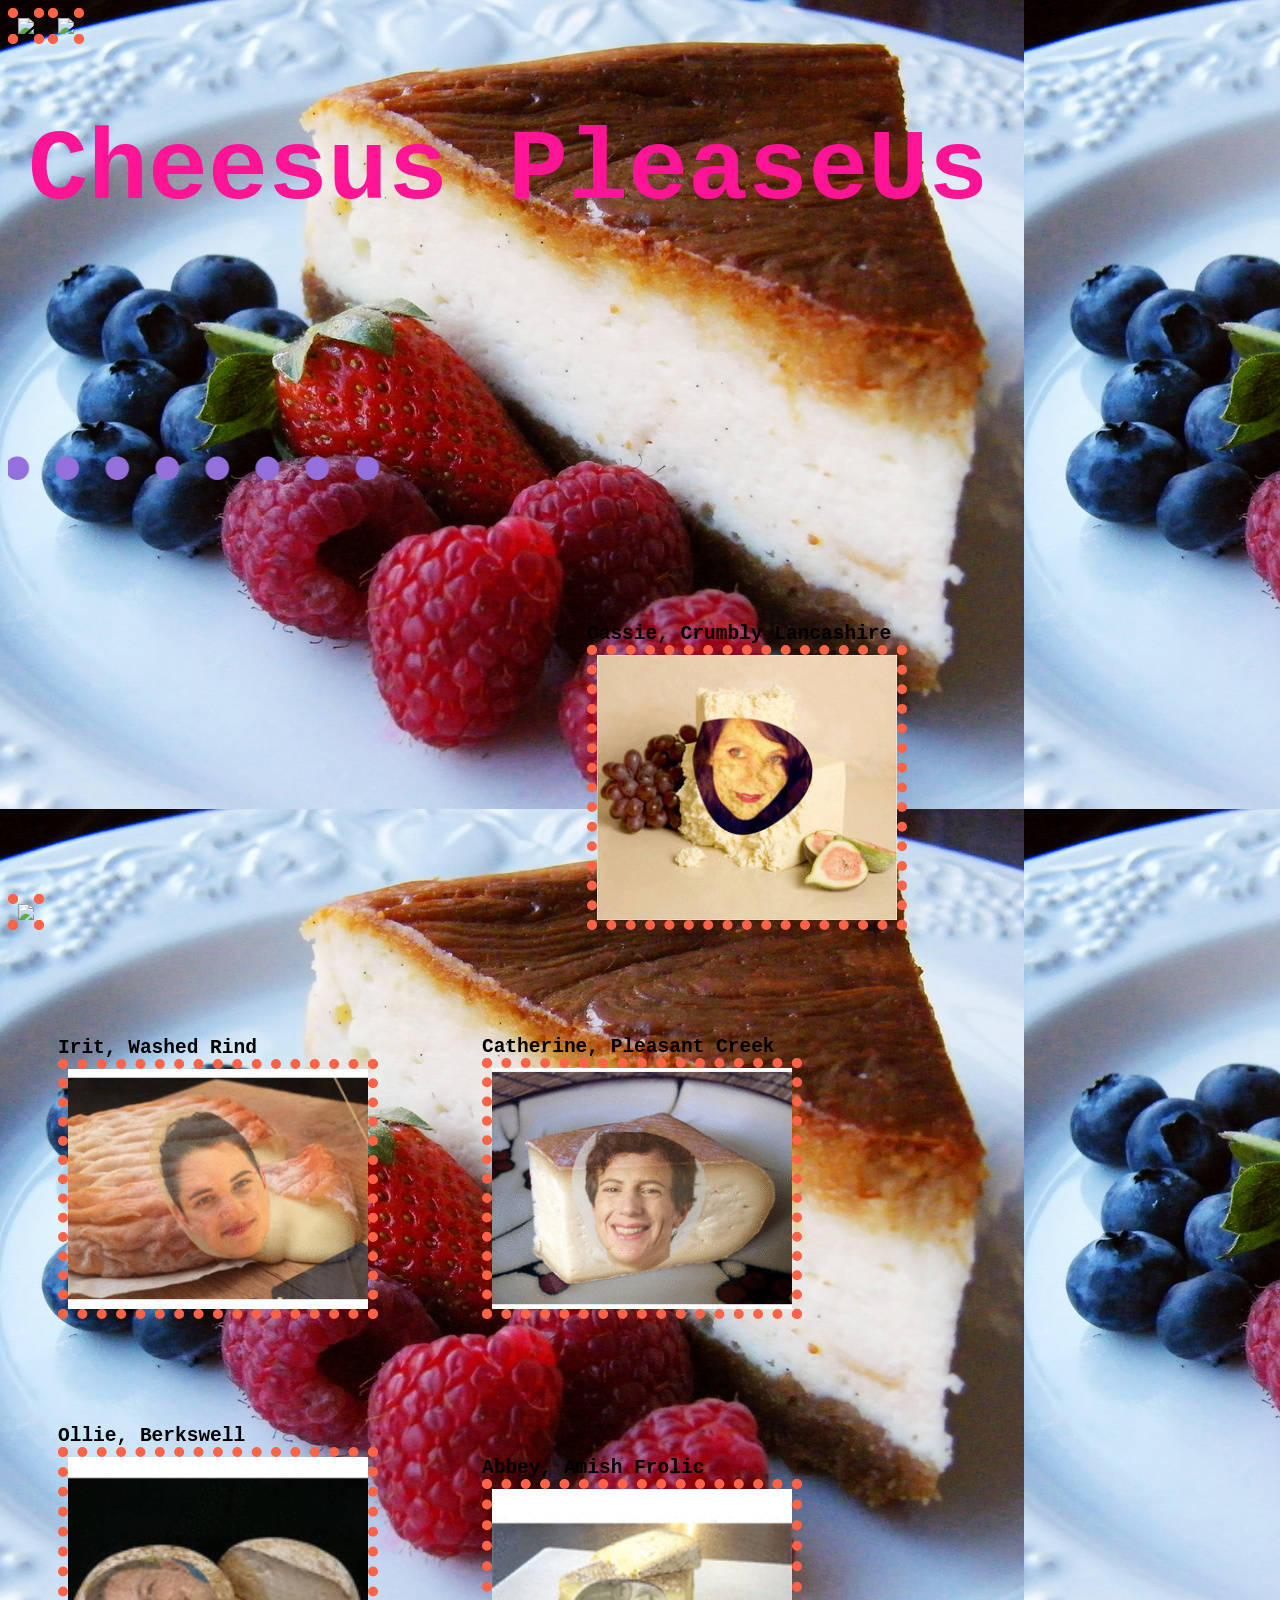
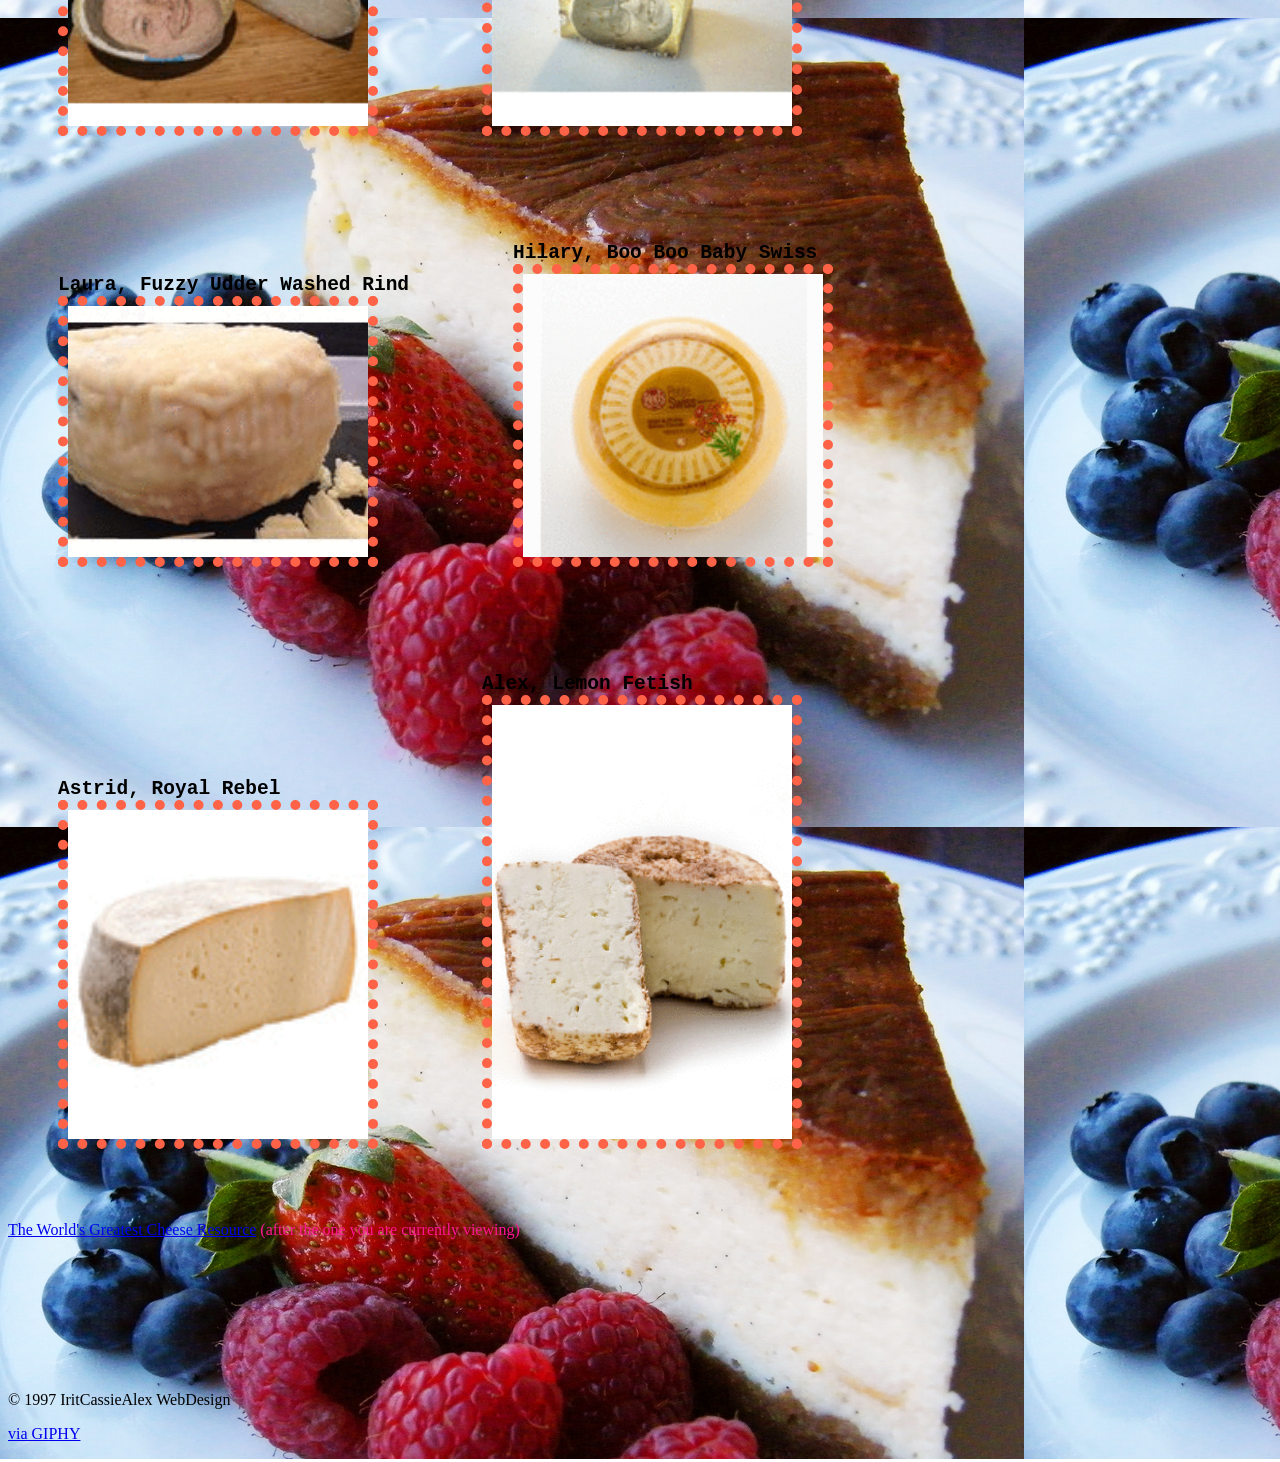
==== commit 621d9862: "removed fuck animation" ====
--- a/index.html
+++ b/index.html
@@ -10,9 +10,8 @@
     <h1>Cheesus PleaseUs</h1>
     <marquee class="GeneratedMarquee" direction="right" scrollamount="20" behavior="scroll">We like cheese..........</marquee>
     <a href="http://www.picgifs.com/glitter-gifs/"><img src="http://www.picgifs.com/glitter-gifs/m/mice/picgifs-mice-611386.gif" border="0" /></a>
-<a href="http://www.picgifs.com/reaction-gifs/"><img src="http://www.picgifs.com/reaction-gifs/reaction-gifs/not-giving-a-fuck/picgifs-not-giving-a-fuck-118958.gif" border="0" /></a>
 <iframe allowtransparency="true" width="485" height="402" src="//scratch.mit.edu/projects/embed/149334631/?autostart=false" frameborder="0" allowfullscreen></iframe>
-   
+
 <li><div>Cassie, Crumbly Lancashire</div>
 <a href="http://www.cheese.com/crumbly-lancashire/">
   <img src="AAACassie.gif" width=300px></a></li>
